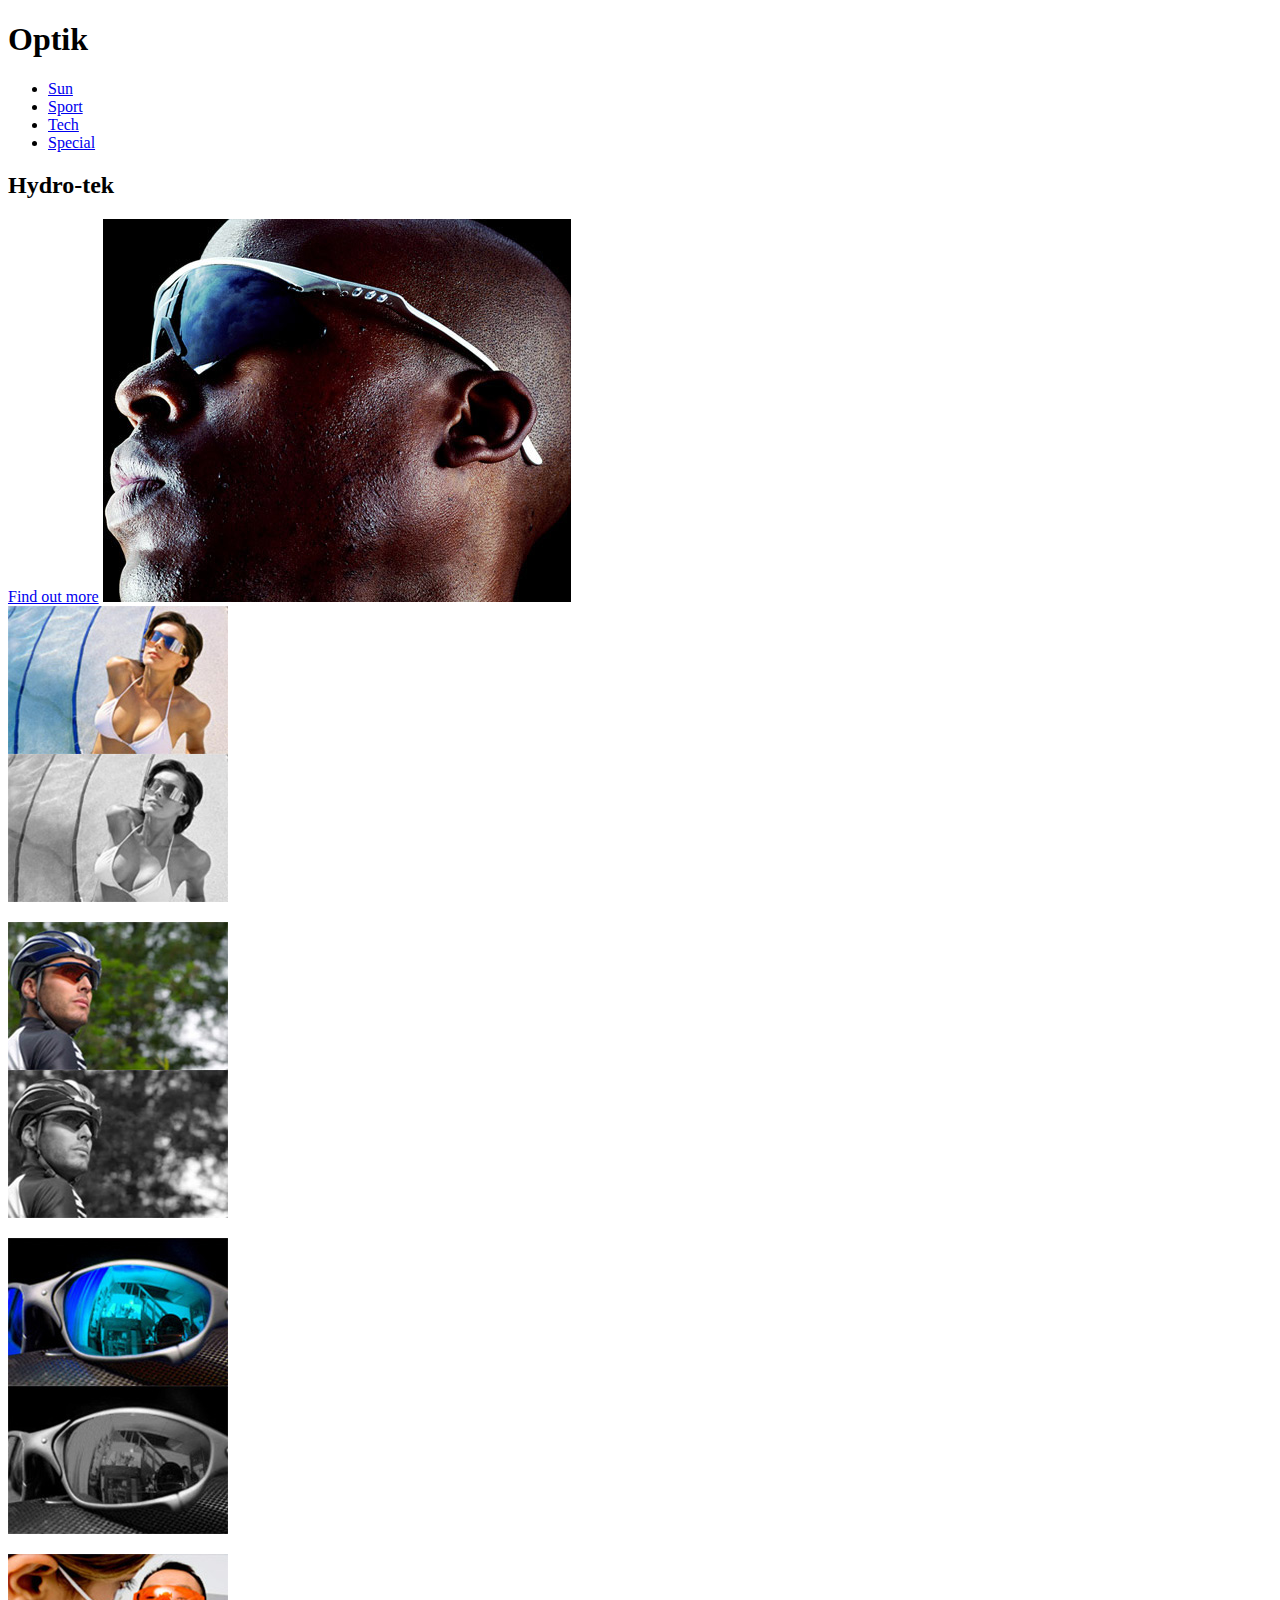
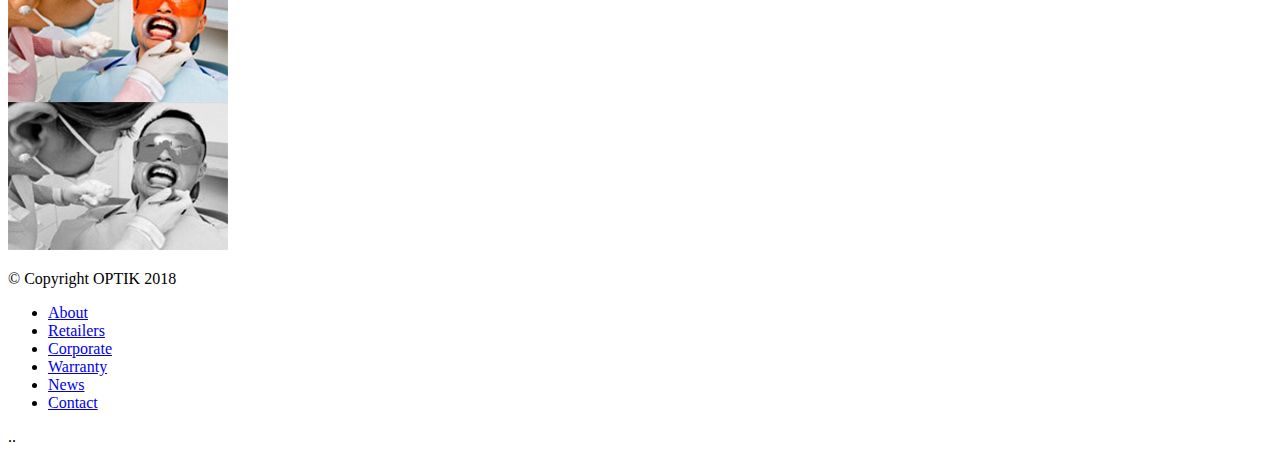
==== optik/index.html @ c049d08f "Exporterat ut bilderna. Skapat HTML grunden." ====
<!DOCTYPE html>
<html lang="sv">

<head>
    <meta charset="utf-8">
    <title>OPTIK</title>
    <link rel="stylesheet" href="style.css">
</head>

<body>
    <div class="container">
        <header>
            <h1>Optik</h1>
            <nav>
                <ul>
                    <li><a href="#">Sun</a></li>
                    <li><a href="#">Sport</a></li>
                    <li><a href="#">Tech</a></li>
                    <li><a href="#">Special</a></li>
                </ul>
            </nav>
        </header>
        <main>
            <div class="feature">
                <h2>Hydro-tek</h2>
                <p></p>
                <a href="#">Find out more</a>
                <img src="images/feature.jpg" alt="Cool guy">
            </div>
            <div class="products">
                <div class="sun">
                    <img src="images/sun.jpg" alt="">
                    <p></p>
                    <a href="#"></a>
                </div>
                <div class="sport">
                    <img src="images/sport.jpg" alt="">
                    <p></p>
                    <a href="#"></a>
                </div>
                <div class="tech">
                    <img src="images/tech.jpg" alt="">
                    <p></p>
                    <a href="#"></a>
                </div>
                <div class="special">
                    <img src="images/special.jpg" alt="">
                    <p></p>
                    <a href="#"></a>
                </div>
            </div>
        </main>
        <footer>
            <p>&copy; Copyright OPTIK 2018</p>
            <nav>
                <ul>
                    <li><a href="#">About</a></li>
                    <li><a href="#">Retailers</a></li>
                    <li><a href="#">Corporate</a></li>
                    <li><a href="#">Warranty</a></li>
                    <li><a href="#">News</a></li>
                    <li><a href="#">Contact</a></li>
                </ul>
            </nav>
            <p>..</p>
        </footer>
    </div>
</body>

</html>
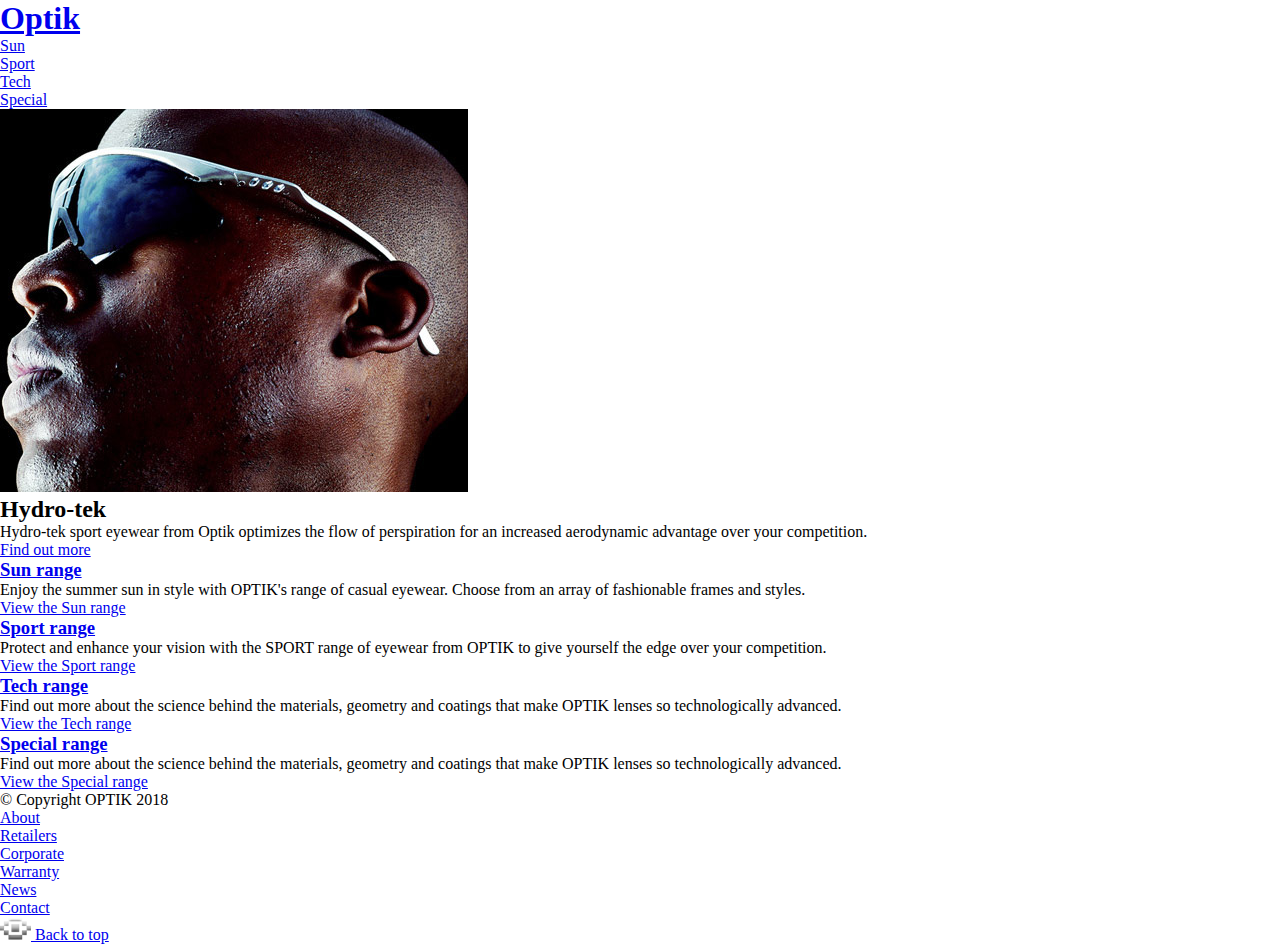
==== commit 7b6924e6: "Fixat missar i HTML, och nu med alla CSS-regler." ====
--- a/optik/index.html
+++ b/optik/index.html
@@ -10,7 +10,7 @@
 <body>
     <div class="container">
         <header>
-            <h1>Optik</h1>
+            <h1><a href="#">Optik</a></h1>
             <nav>
                 <ul>
                     <li><a href="#">Sun</a></li>
@@ -22,31 +22,31 @@
         </header>
         <main>
             <div class="feature">
+                <img src="images/feature.jpg" alt="Cool guy">
                 <h2>Hydro-tek</h2>
-                <p></p>
-                <a href="#">Find out more</a>
-                <img src="images/feature.jpg" alt="Cool guy">
+                <p>Hydro-tek sport eyewear from Optik optimizes the flow of perspiration for an increased aerodynamic advantage over your competition.</p>
+                <a class="more" href="#">Find out more</a>
             </div>
             <div class="products">
-                <div class="sun">
-                    <img src="images/sun.jpg" alt="">
-                    <p></p>
-                    <a href="#"></a>
+                <div class="range">
+                    <h3 class="sun"><a href="#">Sun range</a></h3>
+                    <p>Enjoy the summer sun in style with OPTIK's range of casual eyewear. Choose from an array of fashionable frames and styles.</p>
+                    <a href="#">View the Sun range</a>
                 </div>
-                <div class="sport">
-                    <img src="images/sport.jpg" alt="">
-                    <p></p>
-                    <a href="#"></a>
+                <div class="range">
+                    <h3 class="sport"><a href="#">Sport range</a></h3>
+                    <p>Protect and enhance your vision with the SPORT range of eyewear from OPTIK to give yourself the edge over your competition.</p>
+                    <a href="#">View the Sport range</a>
                 </div>
-                <div class="tech">
-                    <img src="images/tech.jpg" alt="">
-                    <p></p>
-                    <a href="#"></a>
+                <div class="range">
+                    <h3 class="tech"><a href="#">Tech range</a></h3>
+                    <p>Find out more about the science behind the materials, geometry and coatings that make OPTIK lenses so technologically advanced.</p>
+                    <a href="#">View the Tech range</a>
                 </div>
-                <div class="special">
-                    <img src="images/special.jpg" alt="">
-                    <p></p>
-                    <a href="#"></a>
+                <div class="range">
+                    <h3 class="special"><a href="#">Special range</a></h3>
+                    <p>Find out more about the science behind the materials, geometry and coatings that make OPTIK lenses so technologically advanced.</p>
+                    <a href="#">View the Special range</a>
                 </div>
             </div>
         </main>
@@ -62,7 +62,7 @@
                     <li><a href="#">Contact</a></li>
                 </ul>
             </nav>
-            <p>..</p>
+            <a href="#"><img src="images/logo2.png" alt=""> Back to top</a>
         </footer>
     </div>
 </body>
--- a/optik/style.css
+++ b/optik/style.css
@@ -0,0 +1,122 @@
+/* Enkel CSS-reset */
+html {
+    box-sizing: border-box;
+}
+*, *:before, *:after {
+    box-sizing: inherit;
+}
+body, h1, h2, h3, h4, h5, h6, p, ul {
+    margin: 0;
+    padding: 0;
+}
+/* Layoutens utseende */
+body {
+
+}
+.container {
+
+}
+/* Sidhuvudets utseende */
+header {
+
+}
+header h1 {
+
+}
+header h1 a {
+
+}
+/* Menyns utseende */
+header nav {
+
+}
+header nav ul {
+
+}
+header nav li {
+
+}
+header nav a {
+
+}
+/* Feature-delens utseende */
+main {
+
+}
+main .feature {
+
+}
+main .feature img {
+
+}
+main .feature h2 {
+
+}
+main .feature a {
+
+}
+/* Produkter-delens utseende */
+main .products {
+
+}
+main .products .range {
+
+}
+main .products h3 {
+
+}
+main .products .sun a {
+
+}
+main .products .sun a:hover {
+
+}
+main .products .sport a {
+
+}
+main .products .sport a:hover {
+
+}
+main .products .tech a {
+
+}
+main .products .tech a:hover {
+
+}
+main .products .special a {
+
+}
+main .products .special a:hover {
+
+}
+main .products p {
+
+}
+main .products a {
+
+}
+/* Sidfotens utseende */
+footer {
+
+}
+footer p {
+
+}
+footer nav {
+
+}
+footer nav ul {
+
+}
+footer nav li {
+
+}
+footer nav a {
+
+}
+footer a {
+
+}
+footer img {
+
+}
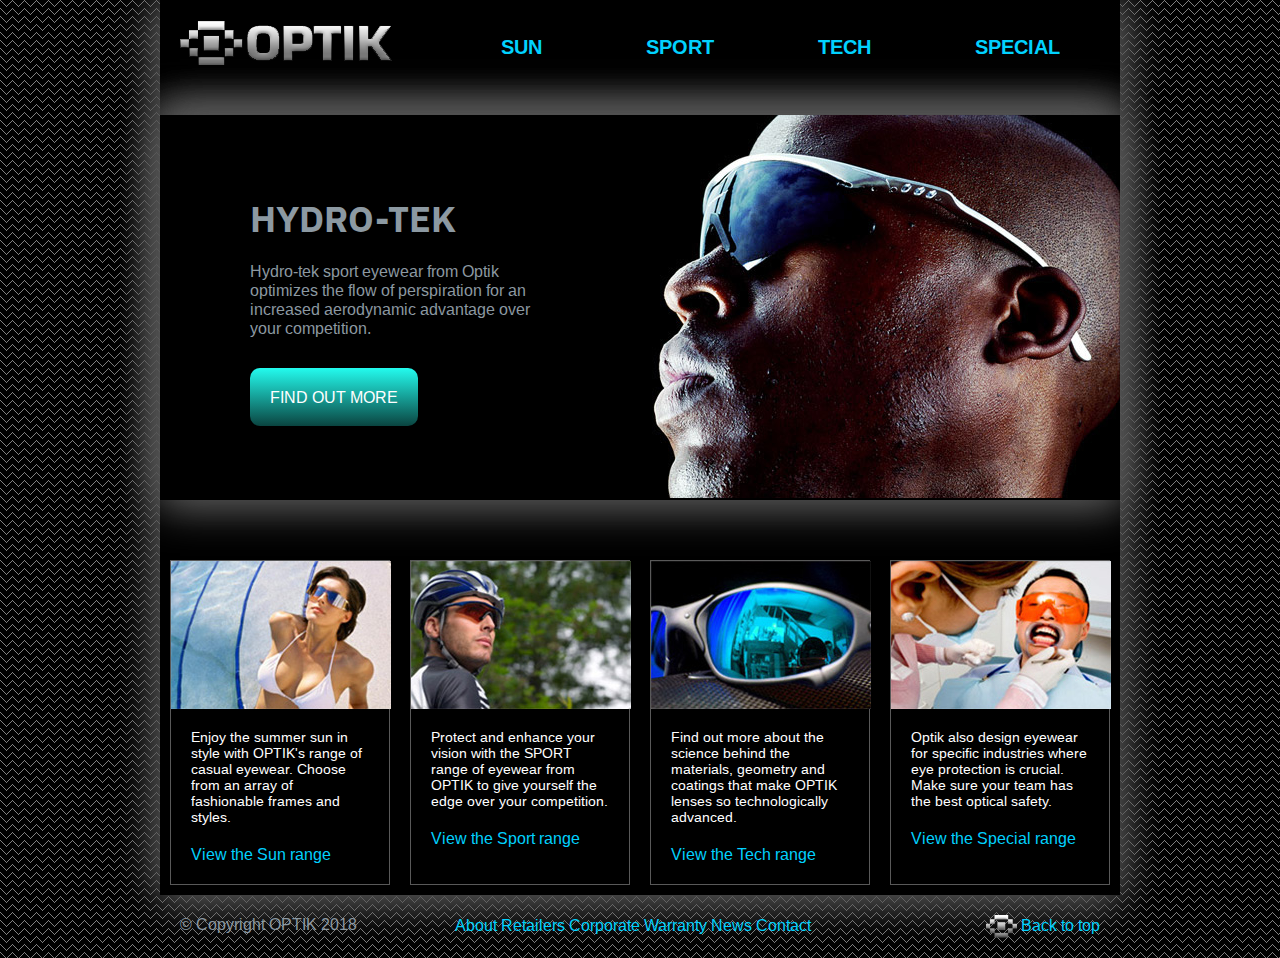
==== commit 9452dd9b: "Klart!" ====
--- a/optik/index.html
+++ b/optik/index.html
@@ -45,7 +45,7 @@
                 </div>
                 <div class="range">
                     <h3 class="special"><a href="#">Special range</a></h3>
-                    <p>Find out more about the science behind the materials, geometry and coatings that make OPTIK lenses so technologically advanced.</p>
+                    <p>Optik also design eyewear for specific industries where eye protection is crucial. Make sure your team has the best optical safety.</p>
                     <a href="#">View the Special range</a>
                 </div>
             </div>
--- a/optik/style.css
+++ b/optik/style.css
@@ -1,3 +1,6 @@
+/* Typsnitt */
+@import url('https://fonts.googleapis.com/css?family=Arimo|IBM+Plex+Sans:700');
+
 /* Enkel CSS-reset */
 html {
     box-sizing: border-box;
@@ -11,112 +14,157 @@
 }
 /* Layoutens utseende */
 body {
-
+    background: #000 url("images/bg.gif");
 }
 .container {
-
+    font-family: 'Arimo', sans-serif;
+    color: #8c99a2;
+    width: 960px;
+    margin: auto;
+}
+.container a {
+    color: #01d2ff;
+    text-decoration: none;
 }
 /* Sidhuvudets utseende */
 header {
-
+    height: 115px;
+    background: #000;
+    box-shadow: -10px 0 40px #555, 10px 0 40px #555;
+    padding: 10px;
 }
 header h1 {
+    text-indent: -9999px;
+    background: url("images/logo1.png");
+    width: 212px;
+    height: 45px;
+    float: left;
+    margin: 10px;
+}
 
-}
-header h1 a {
-
-}
 /* Menyns utseende */
 header nav {
-
-}
-header nav ul {
-
+    float: right;
 }
 header nav li {
+    display: inline-block;
+    padding: 25px 50px;
+    font-weight: bold;
+    text-transform: uppercase;
+    font-size: 20px;
+}
 
-}
-header nav a {
-
-}
 /* Feature-delens utseende */
 main {
-
+    background: #000;
+    box-shadow: 0 10px 40px #555, 0 -10px 40px #555;
 }
 main .feature {
-
+    height: 385px;
+    padding-left: 90px;
+    box-shadow: 0 10px 40px #555, 0 -10px 40px #555;
 }
 main .feature img {
-
+    float: right;
 }
 main .feature h2 {
-
+    font-family: 'IBM Plex Sans', sans-serif;
+    text-transform: uppercase;
+    font-size: 36px;
+    padding-top: 80px;
+}
+main .feature p {
+    margin: 20px 0 50px 0;
+    width: 300px;
 }
 main .feature a {
-
+    background: linear-gradient(#23fbee, #0a4440);
+    color: #fff;
+    padding: 20px;
+    border-radius: 10px;
+    text-transform: uppercase;
 }
 /* Produkter-delens utseende */
 main .products {
-
+    display: grid;
+    grid-template-columns: 220px 220px 220px 220px;
+    padding: 10px;
+    grid-gap: 20px;
+    margin-top: 50px;
 }
 main .products .range {
-
+    border: 1px solid #595959;
+    padding-bottom: 20px;
 }
 main .products h3 {
-
+    text-indent: -9999px;
 }
-main .products .sun a {
-
+main .products .sun {
+    width: 220px;
+    height: 148px;
+    background: url("images/sun.jpg");
 }
-main .products .sun a:hover {
-
+main .products .sun:hover {
+    width: 220px;
+    height: 148px;
+    background: url("images/sun.jpg") 0 -148px;
+    cursor: pointer;
 }
-main .products .sport a {
-
+main .products .sport {
+    width: 220px;
+    height: 148px;
+    background: url("images/sport.jpg");
 }
-main .products .sport a:hover {
-
+main .products .sport:hover {
+    width: 220px;
+    height: 148px;
+    background: url("images/sport.jpg") 0 -148px;
+    cursor: pointer;
 }
-main .products .tech a {
-
+main .products .tech {
+    width: 220px;
+    height: 148px;
+    background: url("images/tech.jpg");
 }
 main .products .tech a:hover {
-
+    width: 220px;
+    height: 148px;
+    background: url("images/tech.jpg") 0 -148px;
+    cursor: pointer;
 }
-main .products .special a {
-
+main .products .special {
+    width: 220px;
+    height: 148px;
+    background: url("images/special.jpg");
 }
-main .products .special a:hover {
-
+main .products .special:hover {
+    width: 220px;
+    height: 148px;
+    background: url("images/special.jpg") 0 -148px;
+    cursor: pointer;
 }
 main .products p {
-
+    margin: 20px;
+    color: #fff;
+    font-size: 14px;
 }
 main .products a {
-
+    margin: 20px;
 }
 /* Sidfotens utseende */
 footer {
-
-}
-footer p {
-
-}
-footer nav {
-
-}
-footer nav ul {
-
+    display: grid;
+    grid-template-columns: auto auto auto;
+    padding: 20px;
+    grid-gap: 20px;
 }
 footer nav li {
-
-}
-footer nav a {
-
+    display: inline-block;
 }
 footer a {
-
+    text-align: right;
+    vertical-align: middle;
 }
 footer img {
-
+    vertical-align: middle;
 }
